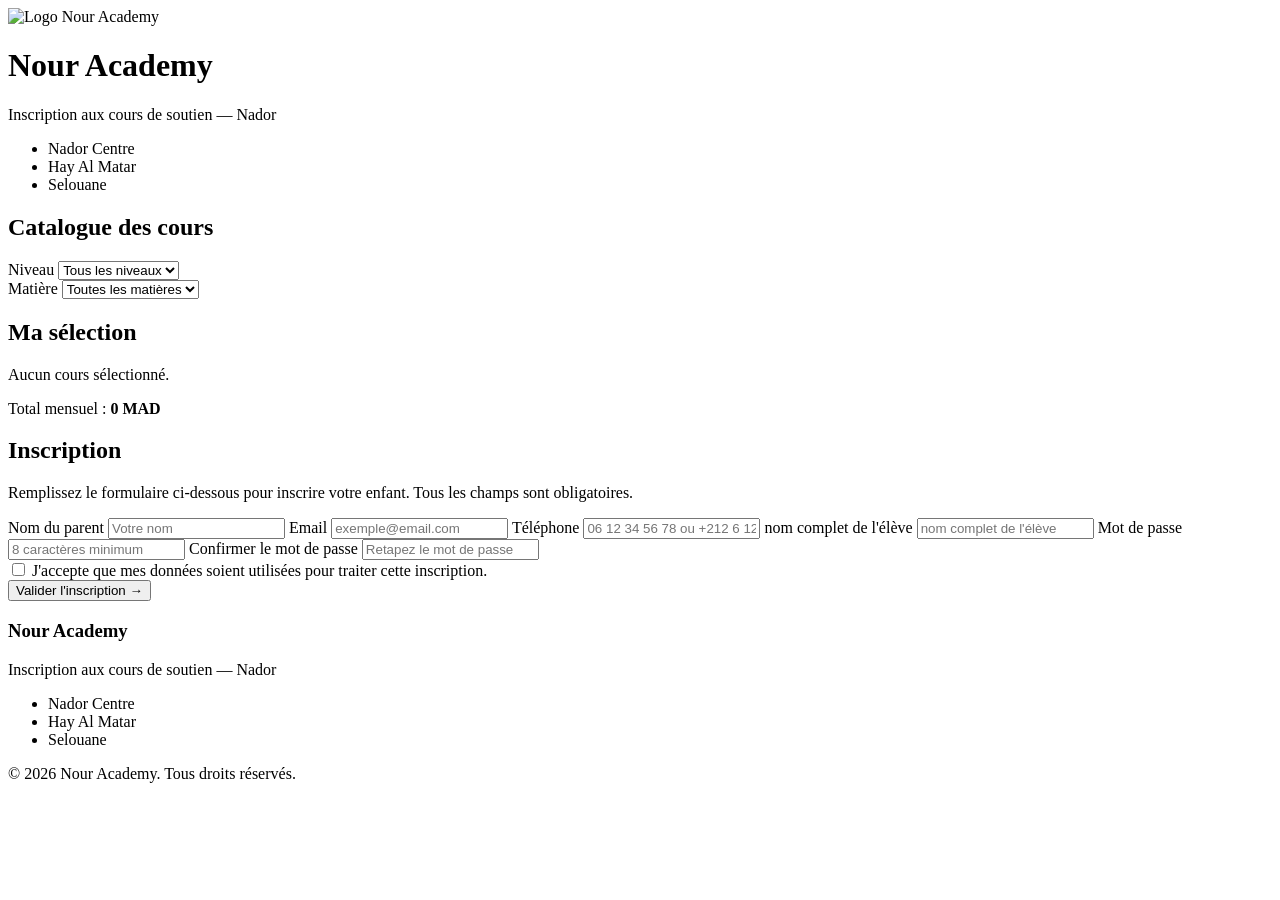
==== HTML/index.html @ d52c5d78 "new mesie jour" ====
<!doctype html>
<html lang="fr">
  <head>
    <meta charset="UTF-8" />
    <meta name="viewport" content="width=device-width, initial-scale=1.0" />
    <title>Nour Academy</title>
    <link rel="stylesheet" href="style.css" />
  </head>
  <body>
    <header>
      <img src="images/vh 1.jpg" alt="Logo Nour Academy" class="logo" />
      <div class="titre">
        <h1>Nour Academy</h1>
        <p>Inscription aux cours de soutien — Nador</p>
      </div>
      <ul>
        <li>Nador Centre</li>
        <li>Hay Al Matar</li>
        <li>Selouane</li>
      </ul>
    </header>

    <main>
      <section aria-labelledby="titre-catalogue">
        <h2 class="badge" id="titre-catalogue">Catalogue des cours</h2>

        <div class="filtres">
          <div class="champ-filtre">
            <label for="filtre-niveau">Niveau</label>
            <select id="filtre-niveau">
              <option value="">Tous les niveaux</option>
              <option value="Primaire">Primaire</option>
              <option value="Collège">Collège</option>
              <option value="Lycée">Lycée</option>
              <option value="2e Bac">2e Bac</option>
            </select>
          </div>

          <div class="champ-filtre">
            <label for="filtre-matiere">Matière</label>
            <select id="filtre-matiere">
              <option value="">Toutes les matières</option>
              <option value="Maths">Maths</option>
              <option value="Physique">Physique</option>
              <option value="Chimie">Chimie</option>
              <option value="Français">Français</option>
              <option value="Anglais">Anglais</option>
              <option value="SVT">SVT</option>
              <option value="Arabe">Arabe</option>
              <option value="Informatique">Informatique</option>
            </select>
          </div>
        </div>

        <p class="compteur" id="compteur" aria-live="polite"></p>
        <p class="aucun-resultat" id="aucun-resultat" hidden>
          Aucun cours ne correspond à votre recherche.
        </p>

        <div class="cours" id="liste-cours"></div>
      </section>

      <section class="selection" aria-labelledby="titre-selection">
        <h2 id="titre-selection">Ma sélection</h2>
        <p class="selection-vide" id="selection-vide">
          Aucun cours sélectionné.
        </p>
        <ul id="liste-selection"></ul>
        <p class="total">Total mensuel : <strong id="total">0 MAD</strong></p>
      </section>

      <form class="reservation" id="form-inscription" novalidate>
        <h2>Inscription</h2>
        <p class="aide">
          Remplissez le formulaire ci-dessous pour inscrire votre enfant. Tous
          les champs sont obligatoires.
        </p>

        <label for="nom">Nom du parent</label>
        <input
          type="text"
          id="nom"
          name="nom"
          placeholder="Votre nom"
          autocomplete="family-name"
        />
        <small class="message" id="nom-msg"></small>

        <label for="email">Email</label>
        <input
          type="email"
          id="email"
          name="email"
          placeholder="exemple@email.com"
          autocomplete="email"
        />
        <small class="message" id="email-msg"></small>

        <label for="tel">Téléphone</label>
        <input
          type="tel"
          id="tel"
          name="tel"
          placeholder="06 12 34 56 78 ou +212 6 12 34 56 78"
          autocomplete="tel"
        />
        <small class="message" id="tel-msg"></small>

        <label for="prenom">nom complet de l'élève</label>
        <input
          type="text"
          id="prenom"
          name="prenom"
          placeholder="nom complet de l'élève"
        />

        <label for="mdp">Mot de passe</label>
        <input
          type="password"
          id="mdp"
          name="mdp"
          placeholder="8 caractères minimum"
          autocomplete="new-password"
        />
        <small class="message" id="mdp-msg"></small>

        <label for="mdp2">Confirmer le mot de passe</label>
        <input
          type="password"
          id="mdp2"
          name="mdp2"
          placeholder="Retapez le mot de passe"
          autocomplete="new-password"
        />
        <small class="message" id="mdp2-msg"></small>

        <div class="cgv">
          <input type="checkbox" id="consentement" name="consentement" />
          <label for="consentement"
            >J'accepte que mes données soient utilisées pour traiter cette
            inscription.</label
          >
        </div>
        <small class="message" id="consentement-msg"></small>

        <small class="message" id="form-msg"></small>

        <button type="submit" class="valider">Valider l'inscription →</button>
      </form>

      <section class="recap" id="recap" aria-live="polite" hidden>
        <h2>Inscription confirmée</h2>
        <p>Numéro de dossier : <strong id="recap-dossier"></strong></p>
        <p>Élève : <strong id="recap-eleve"></strong></p>
        <ul id="recap-cours"></ul>
        <p>Total mensuel : <strong id="recap-total"></strong></p>
      </section>
    </main>

    <footer>
      <div class="footer-titre">
        <h3>Nour Academy</h3>
        <p>Inscription aux cours de soutien — Nador</p>
      </div>
      <ul>
        <li>Nador Centre</li>
        <li>Hay Al Matar</li>
        <li>Selouane</li>
      </ul>
      <p class="copyright">© 2026 Nour Academy. Tous droits réservés.</p>
    </footer>

    <script src="js/data.js" defer></script>
  </body>
</html>
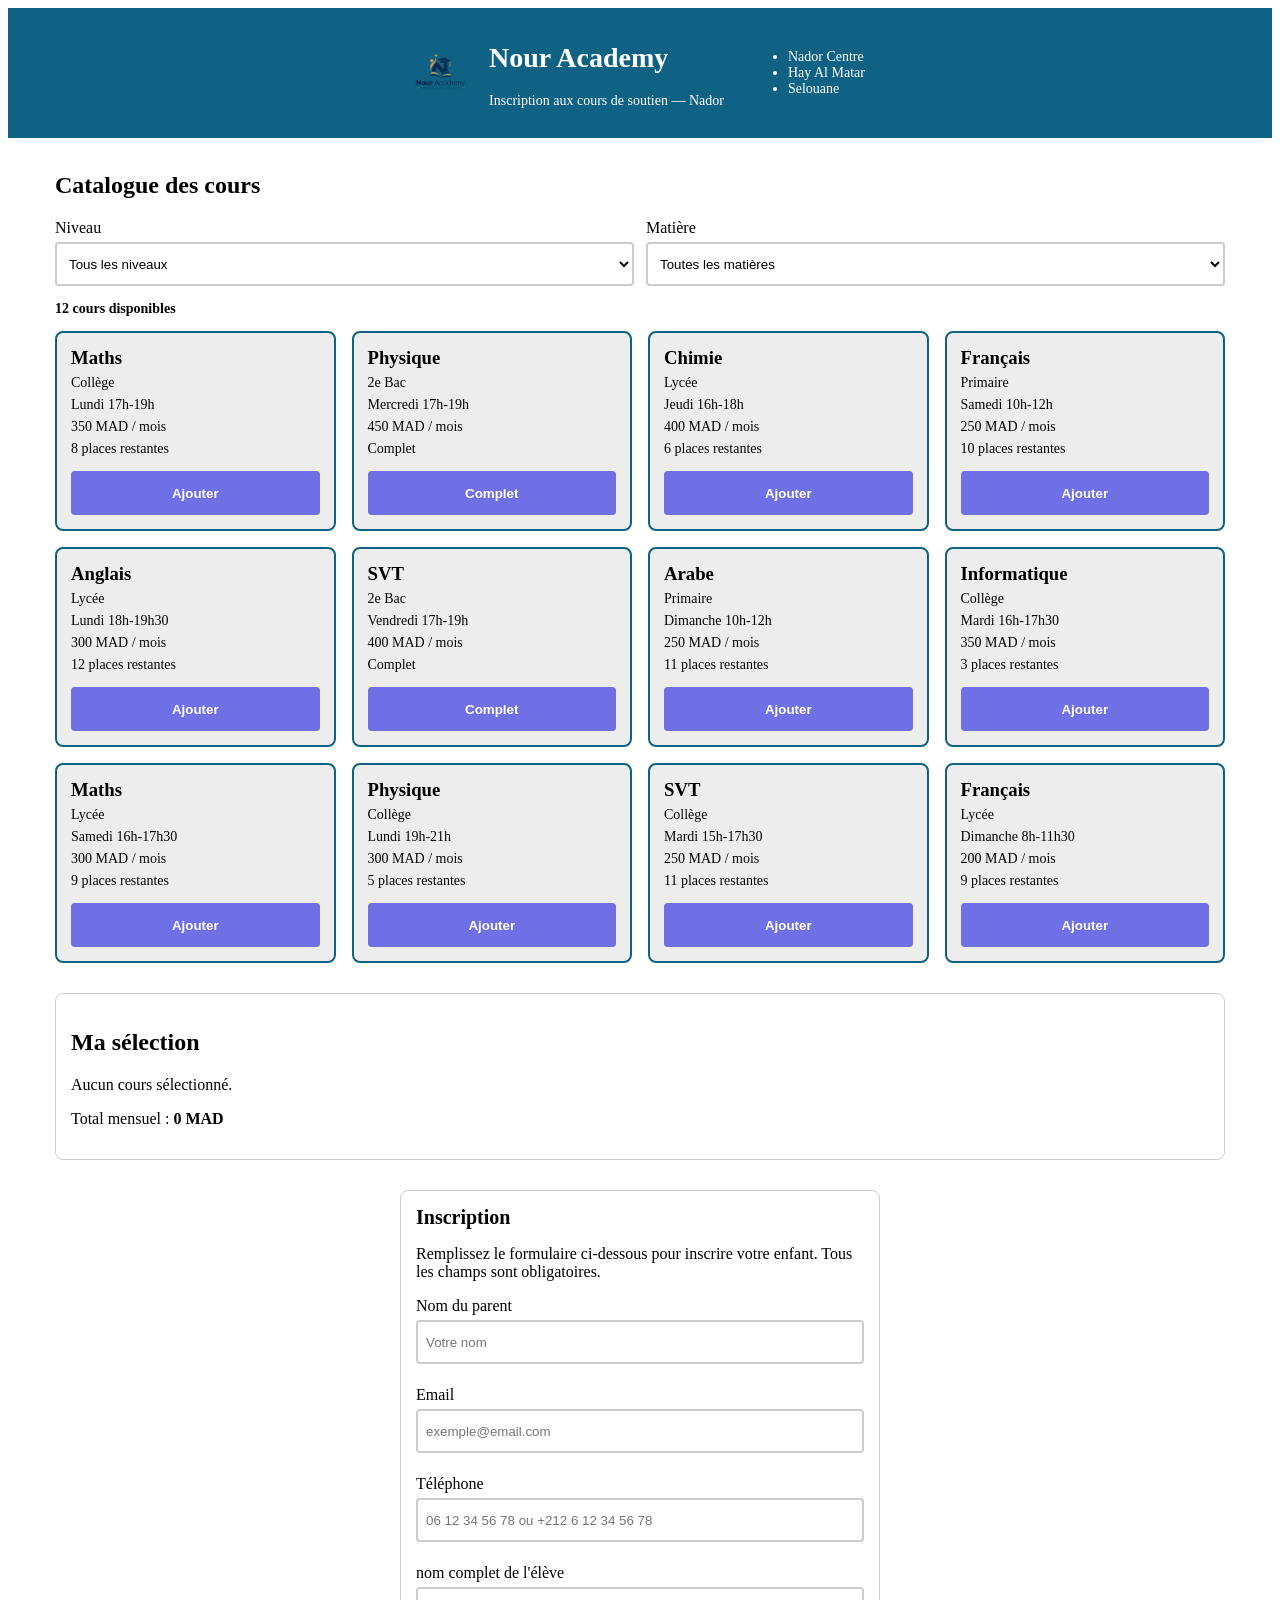
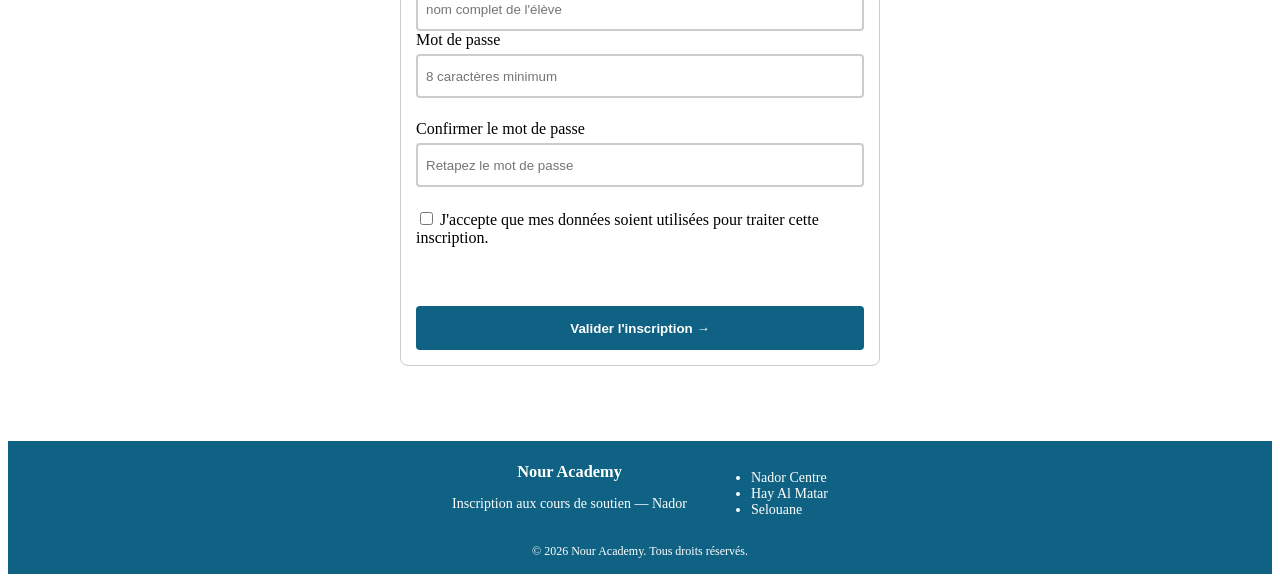
==== commit 8aaf0a60: "Refactor index.html; update structure, improve accessibility, and fix resource paths" ====
--- a/HTML/index.html
+++ b/HTML/index.html
@@ -1,175 +1,143 @@
 <!doctype html>
 <html lang="fr">
-  <head>
-    <meta charset="UTF-8" />
-    <meta name="viewport" content="width=device-width, initial-scale=1.0" />
-    <title>Nour Academy</title>
-    <link rel="stylesheet" href="style.css" />
-  </head>
-  <body>
-    <header>
-      <img src="images/vh 1.jpg" alt="Logo Nour Academy" class="logo" />
-      <div class="titre">
-        <h1>Nour Academy</h1>
-        <p>Inscription aux cours de soutien — Nador</p>
-      </div>
-      <ul>
-        <li>Nador Centre</li>
-        <li>Hay Al Matar</li>
-        <li>Selouane</li>
-      </ul>
-    </header>
 
-    <main>
-      <section aria-labelledby="titre-catalogue">
-        <h2 class="badge" id="titre-catalogue">Catalogue des cours</h2>
+<head>
+  <meta charset="UTF-8" />
+  <meta name="viewport" content="width=device-width, initial-scale=1.0" />
+  <title>Nour Academy</title>
+  <link rel="stylesheet" href="../CSS/style.css" />
+</head>
 
-        <div class="filtres">
-          <div class="champ-filtre">
-            <label for="filtre-niveau">Niveau</label>
-            <select id="filtre-niveau">
-              <option value="">Tous les niveaux</option>
-              <option value="Primaire">Primaire</option>
-              <option value="Collège">Collège</option>
-              <option value="Lycée">Lycée</option>
-              <option value="2e Bac">2e Bac</option>
-            </select>
-          </div>
+<body>
+  <header>
+    <img src="../img/Nour .png" alt="Logo Nour Academy" class="logo" />
+    <div class="titre">
+      <h1>Nour Academy</h1>
+      <p>Inscription aux cours de soutien — Nador</p>
+    </div>
+    <ul>
+      <li>Nador Centre</li>
+      <li>Hay Al Matar</li>
+      <li>Selouane</li>
+    </ul>
+  </header>
 
-          <div class="champ-filtre">
-            <label for="filtre-matiere">Matière</label>
-            <select id="filtre-matiere">
-              <option value="">Toutes les matières</option>
-              <option value="Maths">Maths</option>
-              <option value="Physique">Physique</option>
-              <option value="Chimie">Chimie</option>
-              <option value="Français">Français</option>
-              <option value="Anglais">Anglais</option>
-              <option value="SVT">SVT</option>
-              <option value="Arabe">Arabe</option>
-              <option value="Informatique">Informatique</option>
-            </select>
-          </div>
+  <main>
+    <section aria-labelledby="titre-catalogue">
+      <h2 class="badge" id="titre-catalogue">Catalogue des cours</h2>
+
+      <div class="filtres">
+        <div class="champ-filtre">
+          <label for="filtre-niveau">Niveau</label>
+          <select id="filtre-niveau">
+            <option value="">Tous les niveaux</option>
+            <option value="Primaire">Primaire</option>
+            <option value="Collège">Collège</option>
+            <option value="Lycée">Lycée</option>
+            <option value="2e Bac">2e Bac</option>
+          </select>
         </div>
 
-        <p class="compteur" id="compteur" aria-live="polite"></p>
-        <p class="aucun-resultat" id="aucun-resultat" hidden>
-          Aucun cours ne correspond à votre recherche.
-        </p>
+        <div class="champ-filtre">
+          <label for="filtre-matiere">Matière</label>
+          <select id="filtre-matiere">
+            <option value="">Toutes les matières</option>
+            <option value="Maths">Maths</option>
+            <option value="Physique">Physique</option>
+            <option value="Chimie">Chimie</option>
+            <option value="Français">Français</option>
+            <option value="Anglais">Anglais</option>
+            <option value="SVT">SVT</option>
+            <option value="Arabe">Arabe</option>
+            <option value="Informatique">Informatique</option>
+          </select>
+        </div>
+      </div>
 
-        <div class="cours" id="liste-cours"></div>
-      </section>
+      <p class="compteur" id="compteur" aria-live="polite"></p>
+      <p class="aucun-resultat" id="aucun-resultat" hidden>
+        Aucun cours ne correspond à votre recherche.
+      </p>
 
-      <section class="selection" aria-labelledby="titre-selection">
-        <h2 id="titre-selection">Ma sélection</h2>
-        <p class="selection-vide" id="selection-vide">
-          Aucun cours sélectionné.
-        </p>
-        <ul id="liste-selection"></ul>
-        <p class="total">Total mensuel : <strong id="total">0 MAD</strong></p>
-      </section>
+      <div class="cours" id="liste-cours"></div>
+    </section>
 
-      <form class="reservation" id="form-inscription" novalidate>
-        <h2>Inscription</h2>
-        <p class="aide">
-          Remplissez le formulaire ci-dessous pour inscrire votre enfant. Tous
-          les champs sont obligatoires.
-        </p>
+    <section class="selection" aria-labelledby="titre-selection">
+      <h2 id="titre-selection">Ma sélection</h2>
+      <p class="selection-vide" id="selection-vide">
+        Aucun cours sélectionné.
+      </p>
+      <ul id="liste-selection"></ul>
+      <p class="total">Total mensuel : <strong id="total">0 MAD</strong></p>
+    </section>
 
-        <label for="nom">Nom du parent</label>
-        <input
-          type="text"
-          id="nom"
-          name="nom"
-          placeholder="Votre nom"
-          autocomplete="family-name"
-        />
-        <small class="message" id="nom-msg"></small>
+    <form class="reservation" id="form-inscription" novalidate>
+      <h2>Inscription</h2>
+      <p class="aide">
+        Remplissez le formulaire ci-dessous pour inscrire votre enfant. Tous
+        les champs sont obligatoires.
+      </p>
 
-        <label for="email">Email</label>
-        <input
-          type="email"
-          id="email"
-          name="email"
-          placeholder="exemple@email.com"
-          autocomplete="email"
-        />
-        <small class="message" id="email-msg"></small>
+      <label for="nom">Nom du parent</label>
+      <input type="text" id="nom" name="nom" placeholder="Votre nom" autocomplete="family-name" />
+      <small class="message" id="nom-msg"></small>
 
-        <label for="tel">Téléphone</label>
-        <input
-          type="tel"
-          id="tel"
-          name="tel"
-          placeholder="06 12 34 56 78 ou +212 6 12 34 56 78"
-          autocomplete="tel"
-        />
-        <small class="message" id="tel-msg"></small>
+      <label for="email">Email</label>
+      <input type="email" id="email" name="email" placeholder="exemple@email.com" autocomplete="email" />
+      <small class="message" id="email-msg"></small>
 
-        <label for="prenom">nom complet de l'élève</label>
-        <input
-          type="text"
-          id="prenom"
-          name="prenom"
-          placeholder="nom complet de l'élève"
-        />
+      <label for="tel">Téléphone</label>
+      <input type="tel" id="tel" name="tel" placeholder="06 12 34 56 78 ou +212 6 12 34 56 78" autocomplete="tel" />
+      <small class="message" id="tel-msg"></small>
 
-        <label for="mdp">Mot de passe</label>
-        <input
-          type="password"
-          id="mdp"
-          name="mdp"
-          placeholder="8 caractères minimum"
-          autocomplete="new-password"
-        />
-        <small class="message" id="mdp-msg"></small>
+      <label for="prenom">nom complet de l'élève</label>
+      <input type="text" id="prenom" name="prenom" placeholder="nom complet de l'élève" />
 
-        <label for="mdp2">Confirmer le mot de passe</label>
-        <input
-          type="password"
-          id="mdp2"
-          name="mdp2"
-          placeholder="Retapez le mot de passe"
-          autocomplete="new-password"
-        />
-        <small class="message" id="mdp2-msg"></small>
+      <label for="mdp">Mot de passe</label>
+      <input type="password" id="mdp" name="mdp" placeholder="8 caractères minimum" autocomplete="new-password" />
+      <small class="message" id="mdp-msg"></small>
 
-        <div class="cgv">
-          <input type="checkbox" id="consentement" name="consentement" />
-          <label for="consentement"
-            >J'accepte que mes données soient utilisées pour traiter cette
-            inscription.</label
-          >
-        </div>
-        <small class="message" id="consentement-msg"></small>
+      <label for="mdp2">Confirmer le mot de passe</label>
+      <input type="password" id="mdp2" name="mdp2" placeholder="Retapez le mot de passe" autocomplete="new-password" />
+      <small class="message" id="mdp2-msg"></small>
 
-        <small class="message" id="form-msg"></small>
+      <div class="cgv">
+        <input type="checkbox" id="consentement" name="consentement" />
+        <label for="consentement">J'accepte que mes données soient utilisées pour traiter cette
+          inscription.</label>
+      </div>
+      <small class="message" id="consentement-msg"></small>
 
-        <button type="submit" class="valider">Valider l'inscription →</button>
-      </form>
+      <small class="message" id="form-msg"></small>
 
-      <section class="recap" id="recap" aria-live="polite" hidden>
-        <h2>Inscription confirmée</h2>
-        <p>Numéro de dossier : <strong id="recap-dossier"></strong></p>
-        <p>Élève : <strong id="recap-eleve"></strong></p>
-        <ul id="recap-cours"></ul>
-        <p>Total mensuel : <strong id="recap-total"></strong></p>
-      </section>
-    </main>
+      <button type="submit" class="valider">Valider l'inscription →</button>
+    </form>
 
-    <footer>
-      <div class="footer-titre">
-        <h3>Nour Academy</h3>
-        <p>Inscription aux cours de soutien — Nador</p>
-      </div>
-      <ul>
-        <li>Nador Centre</li>
-        <li>Hay Al Matar</li>
-        <li>Selouane</li>
-      </ul>
-      <p class="copyright">© 2026 Nour Academy. Tous droits réservés.</p>
-    </footer>
+    <section class="recap" id="recap" aria-live="polite" hidden>
+      <h2>Inscription confirmée</h2>
+      <p>Numéro de dossier : <strong id="recap-dossier"></strong></p>
+      <p>Élève : <strong id="recap-eleve"></strong></p>
+      <ul id="recap-cours"></ul>
+      <p>Total mensuel : <strong id="recap-total"></strong></p>
+    </section>
+  </main>
 
-    <script src="js/data.js" defer></script>
-  </body>
-</html>
+  <footer>
+    <div class="footer-titre">
+      <h3>Nour Academy</h3>
+      <p>Inscription aux cours de soutien — Nador</p>
+    </div>
+    <ul>
+      <li>Nador Centre</li>
+      <li>Hay Al Matar</li>
+      <li>Selouane</li>
+    </ul>
+    <p class="copyright">© 2026 Nour Academy. Tous droits réservés.</p>
+  </footer>
+
+  <script src="../JS/js/data.js" defer></script>
+  <script src="../JS/js/dashboard.js"></script>
+  <script src="../JS/js/login.js"></script>
+</body>
+
+</html> 
--- a/CSS/style.css
+++ b/CSS/style.css
@@ -0,0 +1,179 @@
+:root {
+  --bleu: #0f6283;
+  --carte: rgb(237, 237, 237);
+  --bouton: rgb(111, 111, 230);
+  --gris: #666;
+  --bordure: #ccc;
+  --erreur: #c0392b;
+  --succes: #1e8449;
+}
+
+* {
+  box-sizing: border-box;
+}
+
+header,
+footer {
+  background: var(--bleu);
+  color: white;
+  display: flex;
+  flex-wrap: wrap;
+  justify-content: center;
+  align-items: center;
+  gap: 12px 24px;
+  padding: 15px;
+  font-size: 14px;
+}
+
+footer {
+  margin-top: 30px;
+}
+.logo {
+  width: 50px;
+  height: 50px;
+  border-radius: 20%;
+  object-fit: cover;
+}
+
+.footer-titre {
+  text-align: center;
+}
+
+h3 {
+  margin: 0;
+}
+.copyright {
+  width: 100%;
+  text-align: center;
+  margin: 0;
+  font-size: 12px;
+}
+
+main {
+  padding: 15px;
+  max-width: 1200px;
+  margin: 0 auto;
+}
+
+.filtres {
+  display: flex;
+  flex-direction: column;
+  gap: 12px;
+  margin: 15px 0;
+}
+.champ-filtre {
+  flex: 1;
+}
+.compteur {
+  font-size: 14px;
+  font-weight: bold;
+}
+
+.cours {
+  display: grid;
+  grid-template-columns: 1fr;
+  gap: 16px;
+}
+.carte {
+  background: var(--carte);
+  border: 2px solid var(--bleu);
+  border-radius: 8px;
+  padding: 14px;
+}
+
+.carte p {
+  margin: 6px 0;
+  font-size: 14px;
+  color: rgb(6, 6, 6);
+}
+
+.carte button,
+.valider {
+  min-height: 44px;
+  padding: 8px 12px;
+  border: none;
+  border-radius: 4px;
+  color: white;
+  font-weight: bold;
+  cursor: pointer;
+}
+
+.carte button {
+  width: 100%;
+  margin-top: 8px;
+  background: var(--bouton);
+}
+
+.valider {
+  width: 100%;
+  margin-top: 15px;
+  background: var(--bleu);
+}
+
+.selection,
+.reservation,
+.recap {
+  padding: 15px;
+  border: 1px solid var(--bordure);
+  border-radius: 8px;
+  margin: 30px auto;
+}
+
+.reservation h2,
+.recap h2 {
+  margin: 0 0 10px;
+  font-size: 20px;
+}
+
+.reservation,
+.recap {
+  max-width: 480px;
+}
+input[type="text"],
+input[type="email"],
+input[type="tel"],
+input[type="password"],
+select {
+  width: 100%;
+  min-height: 44px;
+  padding: 8px;
+  margin-top: 5px;
+  border: 2px solid var(--bordure);
+  border-radius: 4px;
+  background: white;
+}
+
+.invalide {
+  border-color: var(--erreur);
+}
+.valide {
+  border-color: var(--succes);
+}
+
+.message {
+  display: block;
+  min-height: 18px;
+  margin-top: 4px;
+  font-size: 13px;
+}
+.message.erreur {
+  color: var(--erreur);
+}
+.message.succes {
+  color: var(--succes);
+}
+
+@media (min-width: 600px) {
+  .cours {
+    grid-template-columns: repeat(2, 1fr);
+  }
+  .filtres {
+    flex-direction: row;
+  }
+}
+
+@media (min-width: 992px) {
+  .cours {
+    grid-template-columns: repeat(4, 1fr);
+  }
+}
